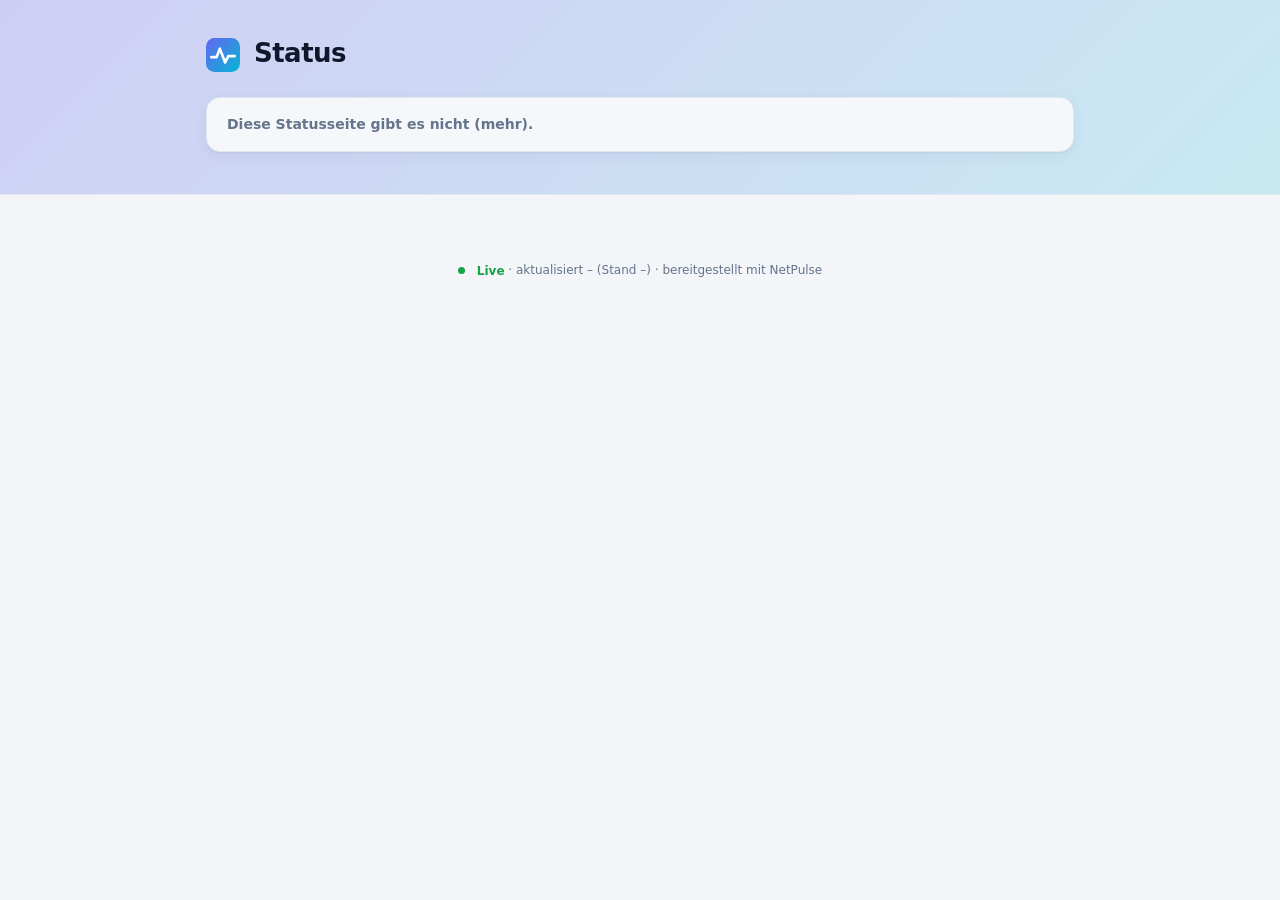
==== web/status.html @ 87ae2999 "Übernahme verbundener Geräte: Auswahl mit Dubletten-Hinweis, Aufräumen, keine reinen ARP-Einträge - " ====
<!doctype html>
<html lang="de">
<head>
  <meta charset="utf-8">
  <meta name="viewport" content="width=device-width, initial-scale=1">
  <meta name="referrer" content="no-referrer">
  <meta name="robots" content="noindex, nofollow">
  <meta name="color-scheme" content="light dark">
  <title>Status</title>
  <link rel="icon" href="favicon.svg" type="image/svg+xml">
  <link rel="stylesheet" href="style.css?v=0.9.9">
</head>
<body class="status-page">
  <div class="status-hero">
    <div class="status-wrap">
      <div class="status-brand"><img src="favicon.svg" alt="" width="34" height="34"><div>
        <h1 id="st-title">Status</h1><p id="st-desc"></p></div></div>
      <div class="status-overall" id="st-overall">Lade …</div>
    </div>
  </div>
  <main class="status-wrap" id="st-items"></main>
  <p class="muted small status-foot"><span class="st-live" id="st-live"><span class="st-live-dot"></span>Live</span> · aktualisiert <span id="st-age">–</span>
    (Stand <span id="st-updated">–</span>) · bereitgestellt mit NetPulse</p>
  <script src="status.js?v=0.9.9"></script>
</body>
</html>
---- web/style.css ----
/* NetPulse – Oberfläche. Farben als Variablen; hell, dunkel oder automatisch (data-theme). */
:root {
  --bg: #f3f5f9;
  --bg-2: #eaeef5;
  --surface: #ffffff;
  --surface-2: #f5f7fb;
  --surface-3: #eef1f7;
  --border: #e3e7ef;
  --border-strong: #cfd6e3;
  --text: #0f172a;
  --text-2: #334155;
  --muted: #64748b;
  --accent: #4f46e5;
  --accent-2: #06b6d4;
  --accent-soft: #eef2ff;
  --accent-text: #ffffff;
  --up: #16a34a;
  --up-soft: #dcfce7;
  --down: #dc2626;
  --down-soft: #fee2e2;
  --warn: #d97706;
  --warn-soft: #fef3c7;
  --unknown: #64748b;
  --unknown-soft: #e2e8f0;
  --info: #2563eb;
  --info-soft: #dbeafe;
  --radius: 14px;
  --radius-sm: 9px;
  --shadow: 0 1px 2px rgb(15 23 42 / 0.04), 0 4px 16px rgb(15 23 42 / 0.05);
  --shadow-lg: 0 20px 50px rgb(15 23 42 / 0.18);
  --sidebar: 248px;
  color-scheme: light;
}

@media (prefers-color-scheme: dark) {
  :root:not([data-theme="light"]) {
    --bg: #0b1020; --bg-2: #0f1529; --surface: #121a2e; --surface-2: #172039; --surface-3: #1c2744;
    --border: #232f4b; --border-strong: #2f3d5f; --text: #e8edf7; --text-2: #c3cce0; --muted: #8b97b3;
    --accent: #818cf8; --accent-2: #22d3ee; --accent-soft: #1e2350; --accent-text: #0b1020;
    --up: #34d399; --up-soft: #0c3326; --down: #f87171; --down-soft: #3f1719; --warn: #fbbf24; --warn-soft: #3a2c0b;
    --unknown: #94a3b8; --unknown-soft: #1f2a40; --info: #60a5fa; --info-soft: #132a4f;
    --shadow: 0 1px 2px rgb(0 0 0 / 0.3); --shadow-lg: 0 20px 50px rgb(0 0 0 / 0.5);
    color-scheme: dark;
  }
}
:root[data-theme="dark"] {
  --bg: #0b1020; --bg-2: #0f1529; --surface: #121a2e; --surface-2: #172039; --surface-3: #1c2744;
  --border: #232f4b; --border-strong: #2f3d5f; --text: #e8edf7; --text-2: #c3cce0; --muted: #8b97b3;
  --accent: #818cf8; --accent-2: #22d3ee; --accent-soft: #1e2350; --accent-text: #0b1020;
  --up: #34d399; --up-soft: #0c3326; --down: #f87171; --down-soft: #3f1719; --warn: #fbbf24; --warn-soft: #3a2c0b;
  --unknown: #94a3b8; --unknown-soft: #1f2a40; --info: #60a5fa; --info-soft: #132a4f;
  --shadow: 0 1px 2px rgb(0 0 0 / 0.3); --shadow-lg: 0 20px 50px rgb(0 0 0 / 0.5);
  color-scheme: dark;
}

* { box-sizing: border-box; }
html, body { height: 100%; }
body {
  margin: 0;
  background: var(--bg);
  color: var(--text);
  font: 14px/1.5 "Inter", system-ui, -apple-system, "Segoe UI", Roboto, sans-serif;
  -webkit-font-smoothing: antialiased;
}
a { color: var(--accent); text-decoration: none; }
a:hover { text-decoration: underline; }
h1 { font-size: 20px; margin: 0; font-weight: 650; letter-spacing: -0.01em; }
h2 { font-size: 14px; margin: 0; font-weight: 600; }
h3 { font-size: 13px; margin: 0 0 8px; font-weight: 600; color: var(--text-2); }
code, .mono { font-family: ui-monospace, "Cascadia Code", "JetBrains Mono", Consolas, monospace; font-size: 12.5px; }
.muted { color: var(--muted); }
.small { font-size: 12px; }
.error { color: var(--down); }
.ok { color: var(--up); }
[hidden] { display: none !important; }

svg.i { width: 18px; height: 18px; flex: none; vertical-align: middle; }
svg.i-sm { width: 15px; height: 15px; }
svg.i-lg { width: 26px; height: 26px; }

/* ---------- Grundlayout ---------- */
.shell { display: grid; grid-template-columns: var(--sidebar) minmax(0, 1fr); min-height: 100vh; }
.sidebar {
  position: sticky; top: 0; height: 100vh;
  display: flex; flex-direction: column; gap: 8px;
  padding: 18px 14px;
  background: var(--surface);
  border-right: 1px solid var(--border);
  overflow-y: auto;
}
.brand { display: flex; align-items: center; gap: 10px; padding: 4px 8px 14px; color: var(--text); font-size: 19px; letter-spacing: -0.02em; }
.brand:hover { text-decoration: none; }
.brand b { background: linear-gradient(90deg, var(--accent), var(--accent-2)); -webkit-background-clip: text; background-clip: text; color: transparent; }
#nav { display: flex; flex-direction: column; gap: 2px; flex: 1; }
.nav-label { margin: 14px 10px 4px; font-size: 11px; font-weight: 600; letter-spacing: 0.06em; text-transform: uppercase; color: var(--muted); }
#nav a {
  display: flex; align-items: center; gap: 11px;
  padding: 8px 10px; border-radius: var(--radius-sm);
  color: var(--text-2); font-weight: 500;
}
#nav a:hover { background: var(--surface-2); text-decoration: none; }
#nav a.active { background: var(--accent-soft); color: var(--accent); }
#nav a.active svg { color: var(--accent); }
.nav-badge { margin-left: auto; background: var(--down); color: #fff; border-radius: 999px; font-size: 11px; font-weight: 700; padding: 0 7px; line-height: 18px; }
body:not(.is-admin) .admin-only { display: none !important; }
.sidebar-foot { display: flex; align-items: center; gap: 6px; padding-top: 10px; border-top: 1px solid var(--border); }
.user-chip { display: flex; align-items: center; gap: 8px; flex: 1; min-width: 0; padding: 7px 9px; border-radius: var(--radius-sm); color: var(--text-2); font-weight: 500; }
.user-chip span { overflow: hidden; text-overflow: ellipsis; white-space: nowrap; }
.user-chip:hover { background: var(--surface-2); text-decoration: none; }
.icon-btn { display: inline-grid; place-items: center; width: 34px; height: 34px; padding: 0; border-radius: var(--radius-sm); background: transparent; color: var(--muted); border: 1px solid transparent; }
.icon-btn:hover { background: var(--surface-2); color: var(--text); filter: none; }

.scan-mini { margin: 6px 4px; padding: 10px 12px; border-radius: var(--radius-sm); background: var(--accent-soft); font-size: 12px; color: var(--text-2); }
.scan-mini strong { color: var(--accent); }

.main { min-width: 0; display: flex; flex-direction: column; }
.topbar {
  position: sticky; top: 0; z-index: 5;
  display: flex; align-items: center; gap: 16px;
  padding: 14px 28px;
  background: color-mix(in srgb, var(--bg) 85%, transparent);
  backdrop-filter: blur(10px);
  border-bottom: 1px solid var(--border);
}
.topbar h1 { flex: 1; }
.menu-btn { display: none; }
.search { position: relative; width: min(380px, 40vw); }
.search svg { position: absolute; left: 11px; top: 50%; transform: translateY(-50%); color: var(--muted); }
.search input { width: 100%; padding-left: 36px; background: var(--surface); }
main#view { padding: 24px 28px 48px; max-width: 1500px; width: 100%; }

@media (max-width: 960px) {
  .shell { grid-template-columns: minmax(0, 1fr); }
  .sidebar { position: fixed; z-index: 20; left: 0; width: var(--sidebar); transform: translateX(-100%); transition: transform 0.2s; box-shadow: none; }
  .sidebar.open { transform: none; box-shadow: var(--shadow-lg); }
  .menu-btn { display: inline-grid; }
  .topbar { padding: 12px 16px; }
  .search { display: none; }
  main#view { padding: 16px; }
}

/* ---------- Karten & Raster ---------- */
.card { background: var(--surface); border: 1px solid var(--border); border-radius: var(--radius); box-shadow: var(--shadow); padding: 18px; min-width: 0; }
.card > header { display: flex; align-items: center; justify-content: space-between; gap: 10px; margin-bottom: 14px; }
.card > header h2 { display: flex; align-items: center; gap: 8px; }
.card > header h2 svg { color: var(--muted); }
.grid { display: grid; grid-template-columns: repeat(3, minmax(0, 1fr)); gap: 18px; }
.span-1 { grid-column: span 1; } .span-2 { grid-column: span 2; } .span-3 { grid-column: span 3; }
@media (max-width: 1100px) { .grid { grid-template-columns: repeat(2, minmax(0, 1fr)); } .span-3 { grid-column: span 2; } }
@media (max-width: 720px) { .grid { grid-template-columns: minmax(0, 1fr); } .span-1, .span-2, .span-3 { grid-column: span 1; } }
.page-head { display: flex; align-items: center; justify-content: space-between; gap: 14px; flex-wrap: wrap; margin-bottom: 18px; }
.actions { display: flex; gap: 8px; align-items: center; flex-wrap: wrap; }
.stack-v { display: flex; flex-direction: column; gap: 18px; }
.info-line { color: var(--muted); margin: -6px 0 18px; font-size: 13px; }

.grid.editing .widget { outline: 2px dashed var(--border-strong); outline-offset: 2px; cursor: grab; }
.grid.editing .widget.drag-over { outline-color: var(--accent); }
.widget-tools { display: flex; gap: 4px; }
.widget-tools button { padding: 3px 8px; font-size: 12px; }

/* ---------- Kennzahlen ---------- */
.kpis { display: grid; grid-template-columns: repeat(auto-fit, minmax(150px, 1fr)); gap: 14px; }
@media (max-width: 520px) { .kpis { grid-template-columns: 1fr 1fr; gap: 10px; } .kpi { padding: 12px; gap: 10px; } .kpi-icon { width: 36px; height: 36px; } .kpi-value { font-size: 22px; } }
.kpi { display: flex; align-items: center; gap: 14px; padding: 16px; border-radius: var(--radius); background: var(--surface-2); color: var(--text); border: 1px solid var(--border); }
.kpi:hover { text-decoration: none; border-color: var(--border-strong); }
.kpi-icon { display: grid; place-items: center; width: 44px; height: 44px; border-radius: 12px; }
.kpi-icon svg { width: 22px; height: 22px; }
.kpi-value { font-size: 26px; font-weight: 700; line-height: 1.1; letter-spacing: -0.02em; }
.kpi-label { color: var(--muted); font-size: 12.5px; }

/* Farbtöne für Icons */
.tone-accent { background: var(--accent-soft); color: var(--accent); }
.tone-up { background: var(--up-soft); color: var(--up); }
.tone-down { background: var(--down-soft); color: var(--down); }
.tone-warn { background: var(--warn-soft); color: var(--warn); }
.tone-info { background: var(--info-soft); color: var(--info); }
.tone-muted { background: var(--unknown-soft); color: var(--unknown); }

/* ---------- Status ---------- */
.badge { display: inline-flex; align-items: center; gap: 5px; padding: 2px 9px; border-radius: 999px; font-size: 12px; font-weight: 600; white-space: nowrap; }
.badge.st-up, .badge.ev-up, .badge.sev-resolved { background: var(--up-soft); color: var(--up); }
.badge.st-down, .badge.ev-down, .badge.sev-critical { background: var(--down-soft); color: var(--down); }
.badge.st-unknown, .badge.plain { background: var(--unknown-soft); color: var(--unknown); }
.badge.ev-discovered, .badge.info { background: var(--info-soft); color: var(--info); }
.badge.ev-mac_changed, .badge.ev-ssh_key_changed, .badge.warn { background: var(--warn-soft); color: var(--warn); }
.badge.accent { background: var(--accent-soft); color: var(--accent); }
.dot { display: inline-block; width: 9px; height: 9px; border-radius: 50%; background: var(--unknown); flex: none; }
.dot.up { background: var(--up); box-shadow: 0 0 0 3px var(--up-soft); }
.dot.down { background: var(--down); box-shadow: 0 0 0 3px var(--down-soft); animation: pulse 1.6s infinite; }
@keyframes pulse { 50% { box-shadow: 0 0 0 6px transparent; } }
.chip { display: inline-block; padding: 1px 7px; margin: 1px 2px 1px 0; border-radius: 6px; background: var(--surface-3); font-size: 11.5px; white-space: nowrap; color: var(--text-2); }

/* ---------- Gerätekarten ---------- */
.dev-icon { display: grid; place-items: center; width: 40px; height: 40px; border-radius: 11px; flex: none; }
.dev-icon svg { width: 21px; height: 21px; }
.dev-icon.lg { width: 64px; height: 64px; border-radius: 18px; }
.dev-icon.lg svg { width: 34px; height: 34px; }
.dev-icon.sm { width: 30px; height: 30px; border-radius: 8px; }
.dev-icon.sm svg { width: 16px; height: 16px; }
.t-network { background: #e0e7ff; color: #4338ca; } .t-server { background: #e0f2fe; color: #0369a1; }
.t-storage { background: #ede9fe; color: #6d28d9; } .t-client { background: #dcfce7; color: #15803d; }
.t-mobile { background: #fce7f3; color: #be185d; } .t-media { background: #ffedd5; color: #c2410c; }
.t-iot { background: #fef9c3; color: #a16207; } .t-power { background: #fee2e2; color: #b91c1c; }
.t-unknown { background: var(--unknown-soft); color: var(--unknown); }
@media (prefers-color-scheme: dark) {
  :root:not([data-theme="light"]) .t-network { background: #1e2455; color: #a5b4fc; }
  :root:not([data-theme="light"]) .t-server { background: #0c2a44; color: #7dd3fc; }
  :root:not([data-theme="light"]) .t-storage { background: #2a1d4f; color: #c4b5fd; }
  :root:not([data-theme="light"]) .t-client { background: #0f3323; color: #86efac; }
  :root:not([data-theme="light"]) .t-mobile { background: #3d1530; color: #f9a8d4; }
  :root:not([data-theme="light"]) .t-media { background: #3d2310; color: #fdba74; }
  :root:not([data-theme="light"]) .t-iot { background: #3a320b; color: #fde047; }
  :root:not([data-theme="light"]) .t-power { background: #3f1719; color: #fca5a5; }
}
:root[data-theme="dark"] .t-network { background: #1e2455; color: #a5b4fc; }
:root[data-theme="dark"] .t-server { background: #0c2a44; color: #7dd3fc; }
:root[data-theme="dark"] .t-storage { background: #2a1d4f; color: #c4b5fd; }
:root[data-theme="dark"] .t-client { background: #0f3323; color: #86efac; }
:root[data-theme="dark"] .t-mobile { background: #3d1530; color: #f9a8d4; }
:root[data-theme="dark"] .t-media { background: #3d2310; color: #fdba74; }
:root[data-theme="dark"] .t-iot { background: #3a320b; color: #fde047; }
:root[data-theme="dark"] .t-power { background: #3f1719; color: #fca5a5; }

.dev-grid { display: grid; grid-template-columns: repeat(auto-fill, minmax(250px, 1fr)); gap: 14px; }
.dev-card { display: flex; flex-direction: column; gap: 10px; padding: 16px; border-radius: var(--radius); background: var(--surface); border: 1px solid var(--border); box-shadow: var(--shadow); color: var(--text); transition: border-color 0.15s, transform 0.15s; }
.dev-card:hover { text-decoration: none; border-color: var(--accent); transform: translateY(-1px); }
.dev-card.off { opacity: 0.6; }
.dev-card .top { display: flex; align-items: center; gap: 12px; min-width: 0; }
.dev-card .name { font-weight: 600; overflow: hidden; text-overflow: ellipsis; white-space: nowrap; }
.dev-card .sub { color: var(--muted); font-size: 12px; overflow: hidden; text-overflow: ellipsis; white-space: nowrap; }
.dev-card .meta { display: flex; justify-content: space-between; align-items: center; gap: 8px; font-size: 12px; color: var(--muted); }
.ellipsis { overflow: hidden; text-overflow: ellipsis; white-space: nowrap; min-width: 0; }

.dev-hero { display: flex; align-items: center; gap: 18px; flex-wrap: wrap; }
.dev-hero .title { flex: 1; min-width: 240px; }
.dev-hero h1 { font-size: 24px; display: flex; align-items: center; gap: 10px; flex-wrap: wrap; }
.dev-hero .badges { display: flex; gap: 6px; flex-wrap: wrap; margin-top: 8px; }

/* ---------- Reiter ---------- */
.tabs { display: flex; gap: 4px; border-bottom: 1px solid var(--border); margin: 18px 0; overflow-x: auto; }
.tabs button { background: transparent; color: var(--muted); border: 0; border-bottom: 2px solid transparent; border-radius: 0; padding: 9px 14px; font-weight: 500; white-space: nowrap; }
.tabs button:hover { color: var(--text); filter: none; }
.tabs button.active { color: var(--accent); border-bottom-color: var(--accent); }

/* ---------- Listen & Tabellen ---------- */
.list { list-style: none; margin: 0; padding: 0; }
.list li { display: flex; justify-content: space-between; align-items: center; gap: 12px; padding: 9px 0; border-bottom: 1px solid var(--border); }
.list li:last-child { border-bottom: 0; }
.list .meta { color: var(--muted); font-size: 12px; white-space: nowrap; }
.list .lead { display: flex; align-items: center; gap: 10px; min-width: 0; }
.table-wrap { overflow-x: auto; }
table { width: 100%; border-collapse: collapse; }
th, td { text-align: left; padding: 10px 12px; border-bottom: 1px solid var(--border); vertical-align: middle; }
th { font-size: 11.5px; text-transform: uppercase; letter-spacing: 0.05em; color: var(--muted); font-weight: 600; background: var(--surface-2); }
tr:last-child td { border-bottom: 0; }
tbody tr.clickable { cursor: pointer; }
tbody tr.clickable:hover { background: var(--surface-2); }
tr.unmonitored td { opacity: 0.55; }
.cell-dev { display: flex; align-items: center; gap: 10px; min-width: 0; }
dl.details { display: grid; grid-template-columns: max-content 1fr; gap: 8px 18px; margin: 0; }
dl.details dt { color: var(--muted); }
dl.details dd { margin: 0; min-width: 0; overflow-wrap: anywhere; }
.empty { display: flex; flex-direction: column; align-items: center; gap: 8px; padding: 28px; color: var(--muted); text-align: center; }
.empty svg { width: 34px; height: 34px; opacity: 0.6; }

/* ---------- Balken & Messwerte ---------- */
.meter { height: 8px; border-radius: 99px; background: var(--surface-3); overflow: hidden; }
.meter > span { display: block; height: 100%; border-radius: 99px; background: linear-gradient(90deg, var(--accent), var(--accent-2)); }
.meter.warn > span { background: var(--warn); }
.meter.crit > span { background: var(--down); }
.meter-row { display: grid; grid-template-columns: minmax(90px, 180px) 1fr auto; gap: 12px; align-items: center; padding: 6px 0; }
.gauges { display: grid; grid-template-columns: repeat(auto-fit, minmax(130px, 1fr)); gap: 12px; }
.gauge { padding: 14px; border-radius: var(--radius-sm); background: var(--surface-2); border: 1px solid var(--border); }
.gauge .v { font-size: 22px; font-weight: 700; margin: 2px 0 8px; }
.gauge .l { display: flex; align-items: center; gap: 6px; color: var(--muted); font-size: 12px; }
.stack { display: flex; height: 12px; border-radius: 7px; overflow: hidden; background: var(--surface-3); }
.stack > span { display: block; }
.bg-up { background: var(--up); } .bg-down { background: var(--down); } .bg-unknown { background: var(--unknown); } .bg-off { background: var(--border-strong); }
.legend { display: flex; flex-wrap: wrap; gap: 4px 16px; margin-top: 12px; font-size: 12.5px; color: var(--text-2); }
.legend i { display: inline-block; width: 10px; height: 10px; border-radius: 3px; margin-right: 6px; vertical-align: -1px; }
.bars { display: grid; grid-template-columns: max-content 1fr max-content; gap: 8px 12px; align-items: center; font-size: 13px; }
.bar { height: 8px; border-radius: 4px; background: linear-gradient(90deg, var(--accent), var(--accent-2)); min-width: 3px; }
.progress { height: 6px; border-radius: 99px; background: color-mix(in srgb, var(--accent) 20%, transparent); overflow: hidden; margin-top: 6px; }
.progress > span { display: block; height: 100%; background: var(--accent); transition: width 0.4s; }

/* ---------- Diagramme ---------- */
svg.chart { width: 100%; height: auto; display: block; overflow: visible; }
svg.chart .axis { stroke: var(--border); }
svg.chart .grid-line { stroke: var(--border); stroke-dasharray: 3 4; }
svg.chart .line { fill: none; stroke-width: 1.8; stroke-linejoin: round; }
svg.chart .area { opacity: 0.12; }
svg.chart .outage { fill: var(--down); }
svg.chart .lbl { fill: var(--muted); font-size: 11px; }
.c0 { stroke: var(--accent); fill: var(--accent); } .c1 { stroke: var(--accent-2); fill: var(--accent-2); }
.c2 { stroke: var(--warn); fill: var(--warn); } .c3 { stroke: var(--down); fill: var(--down); } .c4 { stroke: var(--up); fill: var(--up); }
.bgc0 { background: var(--accent); } .bgc1 { background: var(--accent-2); } .bgc2 { background: var(--warn); } .bgc3 { background: var(--down); } .bgc4 { background: var(--up); }

/* ---------- Formulare ---------- */
input, select, textarea, button { font: inherit; color: inherit; }
input, select, textarea { background: var(--surface); border: 1px solid var(--border-strong); border-radius: var(--radius-sm); padding: 8px 11px; min-width: 0; }
input:focus, select:focus, textarea:focus { outline: 2px solid color-mix(in srgb, var(--accent) 60%, transparent); outline-offset: -1px; border-color: var(--accent); }
input[type="checkbox"] { width: 16px; height: 16px; accent-color: var(--accent); }
textarea { width: 100%; min-height: 90px; resize: vertical; }
textarea.mono { min-height: 140px; }
label { display: flex; flex-direction: column; gap: 5px; font-size: 12.5px; color: var(--muted); font-weight: 500; }
label.inline { flex-direction: row; align-items: center; gap: 8px; color: var(--text); font-weight: 400; font-size: 14px; }
.form { display: flex; flex-direction: column; gap: 14px; }
.form-row { display: flex; gap: 12px; flex-wrap: wrap; align-items: flex-end; }
.form-row > label { flex: 1 1 170px; }
.hint { font-size: 12px; color: var(--muted); margin: -6px 0 0; }
.checks { display: flex; flex-wrap: wrap; gap: 6px 16px; }
fieldset { border: 1px solid var(--border); border-radius: var(--radius-sm); padding: 12px 14px; margin: 0; }
legend { padding: 0 6px; font-size: 12.5px; color: var(--muted); font-weight: 600; }

button, .btn {
  display: inline-flex; align-items: center; justify-content: center; gap: 7px;
  background: var(--accent); color: var(--accent-text);
  border: 1px solid transparent; border-radius: var(--radius-sm);
  padding: 8px 15px; cursor: pointer; font-weight: 550; white-space: nowrap;
}
button:hover { filter: brightness(1.07); }
button:disabled { opacity: 0.55; cursor: default; }
button.ghost, .btn.ghost { background: var(--surface); color: var(--text); border-color: var(--border-strong); }
button.ghost:hover, .btn.ghost:hover { background: var(--surface-2); filter: none; }
.btn:hover { text-decoration: none; }
#q { min-width: min(320px, 100%); }
button.danger { background: var(--down); color: #fff; }
button.sm { padding: 4px 10px; font-size: 12.5px; }
.seg { display: inline-flex; border: 1px solid var(--border-strong); border-radius: var(--radius-sm); overflow: hidden; }
.seg button { border-radius: 0; background: var(--surface); color: var(--muted); padding: 7px 10px; border: 0; }
.seg button.active { background: var(--accent-soft); color: var(--accent); }

/* ---------- Login ---------- */
#login-view:empty { display: none; }
.login-wrap { min-height: 100vh; display: grid; place-items: center; padding: 20px;
  background: radial-gradient(1200px 600px at 10% -10%, color-mix(in srgb, var(--accent) 25%, transparent), transparent),
              radial-gradient(900px 500px at 110% 110%, color-mix(in srgb, var(--accent-2) 22%, transparent), transparent), var(--bg); }
.login { width: min(380px, 100%); display: flex; flex-direction: column; gap: 16px; padding: 32px; }
.login .brand { justify-content: center; font-size: 24px; padding-bottom: 4px; }
.login p { margin: 0; text-align: center; }

/* ---------- Hinweise, Dialog, Toast ---------- */
.notice { display: flex; gap: 10px; padding: 12px 14px; border-radius: var(--radius-sm); background: var(--warn-soft); color: var(--text-2); font-size: 13px; margin-bottom: 18px; }
.notice svg { color: var(--warn); margin-top: 1px; }
.notice.info { background: var(--info-soft); }
.notice.info svg { color: var(--info); }
dialog { border: 1px solid var(--border); border-radius: var(--radius); padding: 0; background: var(--surface); color: var(--text); box-shadow: var(--shadow-lg); width: min(560px, calc(100vw - 32px)); max-height: calc(100vh - 48px); }
dialog::backdrop { background: rgb(8 12 24 / 0.55); backdrop-filter: blur(2px); }
dialog .dlg-head { display: flex; align-items: center; justify-content: space-between; padding: 16px 20px; border-bottom: 1px solid var(--border); }
dialog .dlg-body { padding: 20px; overflow-y: auto; }
.toast { position: fixed; right: 22px; bottom: 22px; z-index: 100; display: flex; align-items: center; gap: 10px; padding: 12px 16px; border-radius: var(--radius-sm); background: var(--text); color: var(--bg); box-shadow: var(--shadow-lg); animation: slide 0.2s; }
.toast.error { background: var(--down); color: #fff; }
@keyframes slide { from { transform: translateY(10px); opacity: 0; } }

/* ---------- Live-Ansicht & Animationen ---------- */
svg.flow { width: 100%; height: 12px; display: block; overflow: visible; }
svg.flow .flow-track { stroke: var(--border); stroke-width: 3; stroke-linecap: round; fill: none; }
svg.flow .flow-dash { stroke: var(--accent); stroke-width: 3; stroke-linecap: round; fill: none;
  stroke-dasharray: 5 13; animation: flow 2s linear infinite; }
svg.flow.c1 .flow-dash, svg.flow.up .flow-dash { stroke: var(--accent-2); animation-direction: reverse; }
svg.flow.idle .flow-dash { opacity: 0.25; }
@keyframes flow { to { stroke-dashoffset: -36; } }
@media (prefers-reduced-motion: reduce) { svg.flow .flow-dash { animation: none; } }

svg.spark { width: 100%; height: 44px; display: block; }
svg.spark .line { fill: none; stroke-width: 1.6; }
svg.spark .spark-area { stroke: none; opacity: 0.12; }

.inet-path { display: grid; grid-template-columns: auto 1fr auto; align-items: center; gap: 14px; margin: 4px 0 14px; }
.inet-node { display: flex; flex-direction: column; align-items: center; gap: 4px; color: var(--text-2); max-width: 110px; }
.inet-node:hover { text-decoration: none; }
.inet-node > svg.i { width: 34px; height: 34px; color: var(--accent); }
.inet-node small { font-size: 11px; color: var(--muted); max-width: 110px; }
.inet-flows { display: flex; flex-direction: column; gap: 10px; }
.inet-values { display: grid; grid-template-columns: 1fr 1fr; gap: 12px; margin-bottom: 8px; }
.inet-values strong { display: block; font-size: 24px; font-weight: 700; letter-spacing: -0.02em; font-variant-numeric: tabular-nums; }
.inet-dir { display: inline-flex; align-items: center; gap: 4px; font-size: 12px; color: var(--accent); font-weight: 600; }
.inet-dir.up { color: var(--accent-2); }

.live-head { display: flex; align-items: center; justify-content: space-between; gap: 12px; flex-wrap: wrap; margin-bottom: 14px; }
.live-pulse { display: inline-flex; align-items: center; gap: 8px; font-size: 12.5px; color: var(--muted); }
.live-pulse::before { content: ""; width: 8px; height: 8px; border-radius: 50%; background: var(--up); animation: blink 1.2s infinite; }
@keyframes blink { 50% { opacity: 0.25; } }
.if-grid { display: grid; grid-template-columns: repeat(auto-fill, minmax(280px, 1fr)); gap: 14px; }
.if-card { padding: 14px; border-radius: var(--radius); border: 1px solid var(--border); background: var(--surface-2); display: flex; flex-direction: column; gap: 10px; }
.if-card.wan { border-color: var(--accent); box-shadow: 0 0 0 1px var(--accent); }
.if-card.down { opacity: 0.55; }
.if-card header { display: flex; align-items: center; justify-content: space-between; gap: 8px; }
.if-card header .ellipsis { font-weight: 600; }
.if-rates { display: grid; grid-template-columns: 1fr 1fr; gap: 8px; }
.if-rates strong { display: block; font-size: 18px; font-variant-numeric: tabular-nums; }
.if-rates .inet-dir { font-size: 11.5px; }
.meter > span { transition: width 0.6s ease; }
.explorer-tools { display: flex; gap: 8px; flex-wrap: wrap; margin-bottom: 12px; }
.explorer-tools input[name="oid"] { flex: 1 1 320px; }
td.val { max-width: 520px; overflow-wrap: anywhere; }
dialog.wide { width: min(860px, calc(100vw - 32px)); }
#a-list { max-height: 46vh; overflow-y: auto; border: 1px solid var(--border); border-radius: var(--radius-sm); }
#a-list td { padding: 7px 10px; }

/* ---------- Live-Stream: Verbindungsanzeige, Strom, Smart-Home-Kacheln ---------- */
.live-dot { display: inline-flex; align-items: center; gap: 6px; font-size: 11px; font-weight: 700; letter-spacing: 0.08em;
  color: var(--muted); padding: 3px 9px; border-radius: 99px; border: 1px solid var(--border); }
.live-dot::before { content: ""; width: 7px; height: 7px; border-radius: 50%; background: var(--unknown); }
.live-dot.on { color: var(--up); border-color: color-mix(in srgb, var(--up) 40%, transparent); }
.live-dot.on::before { background: var(--up); box-shadow: 0 0 0 0 var(--up); animation: ping 1.8s infinite; }
@keyframes ping { 0% { box-shadow: 0 0 0 0 color-mix(in srgb, var(--up) 60%, transparent); } 80%, 100% { box-shadow: 0 0 0 7px transparent; } }
.live-tag { font-size: 10.5px; font-weight: 700; letter-spacing: 0.1em; color: var(--up); padding: 2px 7px; border-radius: 99px;
  background: var(--up-soft); }
.live-pulse.stale::before { background: var(--down); animation: none; }

.power-head { display: flex; align-items: baseline; justify-content: space-between; gap: 10px; }
.power-total { font-size: 34px; font-weight: 750; letter-spacing: -0.03em; font-variant-numeric: tabular-nums;
  background: linear-gradient(90deg, var(--warn), var(--down)); -webkit-background-clip: text; background-clip: text; color: transparent; }
.power-total.big { font-size: 46px; margin: 6px 0 4px; }
svg.spark.tall { height: 56px; margin: 6px 0 12px; }
svg.spark .spark-area.c2 { opacity: 0.18; }
.bars .bar { transition: width 0.8s cubic-bezier(0.2, 0.8, 0.2, 1); }
.bars .num { font-variant-numeric: tabular-nums; text-align: right; }

.sh-grid { display: grid; grid-template-columns: repeat(auto-fill, minmax(150px, 1fr)); gap: 10px; }
.sh-tile, .ch-tile { position: relative; display: flex; flex-direction: column; gap: 4px; padding: 11px 12px; border-radius: var(--radius-sm);
  border: 1px solid var(--border); background: var(--surface-2); color: var(--text); text-decoration: none; min-width: 0;
  transition: border-color 0.4s, box-shadow 0.4s, background 0.4s; }
.sh-tile:hover { border-color: var(--border-strong); }
.sh-tile.on, .ch-tile.on { border-color: color-mix(in srgb, var(--warn) 55%, transparent);
  background: linear-gradient(160deg, color-mix(in srgb, var(--warn) 14%, var(--surface-2)), var(--surface-2) 70%);
  box-shadow: 0 0 18px -6px color-mix(in srgb, var(--warn) 70%, transparent); }
.sh-tile.off { opacity: 0.5; }
.sh-top { display: flex; align-items: center; gap: 6px; font-size: 12.5px; color: var(--text-2); min-width: 0; }
.sh-tile.on .sh-top .i, .ch-tile.on .sh-top .i { color: var(--warn); }
.sh-val { font-size: 20px; font-weight: 700; font-variant-numeric: tabular-nums; letter-spacing: -0.02em; }
.sh-chans { display: flex; gap: 4px; min-height: 6px; }
.sh-ch { width: 16px; height: 5px; border-radius: 3px; background: var(--border-strong); }
.sh-ch.on { background: var(--warn); box-shadow: 0 0 6px var(--warn); }
.sh-extra { font-size: 11.5px; color: var(--muted); min-height: 14px; }
.flash { animation: flash 0.7s ease-out; }
@keyframes flash { from { box-shadow: 0 0 0 2px color-mix(in srgb, var(--accent) 60%, transparent); } }
.ch-grid { display: grid; grid-template-columns: repeat(auto-fill, minmax(180px, 1fr)); gap: 10px; }
.ch-tile strong { font-size: 22px; font-variant-numeric: tabular-nums; }
.live-watt { font-weight: 600; color: var(--warn); font-variant-numeric: tabular-nums; }
.live-watt:empty { display: none; }
.warn-ic { color: var(--warn); vertical-align: -2px; }
@media (prefers-reduced-motion: reduce) { .live-dot.on::before, .flash { animation: none; } }

/* ---------- Diagnose ---------- */
ol.diag { list-style: none; margin: 10px 0; padding: 0; display: flex; flex-direction: column; gap: 2px; }
ol.diag li { display: grid; grid-template-columns: 20px 1fr auto; gap: 10px; align-items: start; padding: 8px 10px;
  border-radius: var(--radius-sm); border-left: 3px solid var(--border); background: var(--surface-2); font-size: 13.5px; }
ol.diag li.ok { border-left-color: var(--up); } ol.diag li.ok .i { color: var(--up); }
ol.diag li.err { border-left-color: var(--down); background: color-mix(in srgb, var(--down) 7%, var(--surface-2)); } ol.diag li.err .i { color: var(--down); }
ol.diag li.info .i { color: var(--muted); }

/* ---------- System-Log ---------- */
.log { font-size: 12.5px; max-height: calc(100vh - 290px); overflow: auto; }
.log-line { display: grid; grid-template-columns: 150px 52px 170px 1fr; gap: 10px; padding: 5px 4px; border-bottom: 1px solid var(--border); align-items: baseline; }
.log-line .lvl { font-size: 10.5px; font-weight: 700; letter-spacing: 0.05em; color: var(--muted); }
.log-line.lvl-warn .lvl { color: var(--warn); } .log-line.lvl-error .lvl { color: var(--down); }
.log-line.lvl-error { background: color-mix(in srgb, var(--down) 6%, transparent); }
.log-line .msg { white-space: pre-wrap; word-break: break-word; }
@media (max-width: 720px) { .log-line { grid-template-columns: 1fr; gap: 2px; } }

/* ---------- Alarm-Popups ---------- */
#alert-stack { position: fixed; top: 76px; right: 16px; z-index: 60; display: flex; flex-direction: column; gap: 10px; width: min(380px, calc(100vw - 32px)); }
.alert-pop { display: grid; grid-template-columns: 22px 1fr auto; gap: 10px; align-items: start; padding: 13px 14px; border-radius: var(--radius);
  background: var(--surface); border: 1px solid var(--border); border-left: 4px solid var(--info); box-shadow: var(--shadow-lg);
  font-size: 13.5px; animation: pop-in 0.3s cubic-bezier(0.2, 0.9, 0.3, 1.2); transition: opacity 0.25s, transform 0.25s; }
.alert-pop.out { opacity: 0; transform: translateX(20px); }
.alert-pop-body { display: flex; flex-direction: column; gap: 3px; min-width: 0; }
.alert-pop-head { display: flex; gap: 8px; align-items: center; justify-content: space-between; }
.alert-pop.sev-critical { border-left-color: var(--down); } .alert-pop.sev-critical > .i { color: var(--down); }
.alert-pop.sev-critical { animation: pop-in 0.3s cubic-bezier(0.2, 0.9, 0.3, 1.2), glow 1.6s 0.3s 3; }
.alert-pop.sev-warning { border-left-color: var(--warn); } .alert-pop.sev-warning > .i { color: var(--warn); }
.alert-pop.sev-resolved { border-left-color: var(--up); } .alert-pop.sev-resolved > .i { color: var(--up); }
.alert-pop.sev-info > .i { color: var(--info); }
@keyframes pop-in { from { opacity: 0; transform: translateY(-12px) scale(0.97); } }
@keyframes glow { 50% { box-shadow: var(--shadow-lg), 0 0 0 4px color-mix(in srgb, var(--down) 35%, transparent); } }
@media (prefers-reduced-motion: reduce) { .alert-pop { animation: none; } }
#sched-area { margin-top: 18px; }
.gap-top { margin-top: 18px; }

/* ---------- Zwei-Faktor & App ---------- */
.qr { display: grid; place-items: center; background: #fff; border-radius: var(--radius-sm); padding: 10px; width: max-content; margin: 8px 0; }
.qr svg { width: 220px; height: 220px; display: block; }
ol.steps { margin: 0 0 6px; padding-left: 20px; color: var(--text-2); font-size: 13.5px; }
h3.sub { font-size: 13px; font-weight: 600; color: var(--muted); margin: 16px 0 6px; text-transform: uppercase; letter-spacing: 0.04em; }

/* ---------- E-Mail-Vorschau ---------- */
.mail-preview { border: 1px solid var(--border); border-radius: var(--radius-sm); padding: 14px 16px; background: var(--surface-2); position: relative; overflow: hidden; }
.mail-preview .mail-bar { position: absolute; left: 0; top: 0; right: 0; height: 4px; background: var(--down); }
.mail-preview pre { white-space: pre-wrap; font: inherit; margin: 10px 0 0; color: var(--text-2); }

/* ---------- Geräte-Widget ---------- */
.dw-parts { display: grid; gap: 14px; margin-top: 10px; }
.span-2 .dw-parts, .span-3 .dw-parts { grid-template-columns: repeat(auto-fit, minmax(320px, 1fr)); }
.dw-head { display: flex; align-items: center; gap: 6px; font-size: 12.5px; color: var(--muted); margin-bottom: 4px; }
.dw-head strong { margin-left: auto; color: var(--text); font-size: 14px; font-variant-numeric: tabular-nums; }
.dev-live .bars { grid-template-columns: minmax(0, 1fr) max-content max-content; }

/* ---------- Dienste ---------- */
.check-list { display: flex; flex-direction: column; }
.check-row { display: grid; grid-template-columns: 12px minmax(0, 1fr) auto 70px 80px; gap: 14px; align-items: center; padding: 12px 6px;
  border-bottom: 1px solid var(--border); cursor: pointer; border-radius: var(--radius-sm); }
.check-row:hover { background: var(--surface-2); }
.check-row.off { opacity: 0.55; }
.check-title { display: flex; align-items: center; gap: 8px; min-width: 0; }
.check-msg { color: var(--text-2); margin-top: 2px; }
.check-row.st-down .check-msg { color: var(--down); }
.check-nums { display: flex; flex-direction: column; align-items: flex-end; font-variant-numeric: tabular-nums; }
.check-dot { width: 10px; height: 10px; border-radius: 50%; background: var(--unknown); display: inline-block; flex: none; }
.st-up .check-dot, .check-dot.st-up { background: var(--up); box-shadow: 0 0 0 3px color-mix(in srgb, var(--up) 25%, transparent); }
.st-down .check-dot, .check-dot.st-down { background: var(--down); animation: blink 1.2s infinite; }
.st-warn .check-dot, .check-dot.st-warn { background: var(--warn); }
.beats { display: flex; gap: 2px; align-items: flex-end; height: 22px; }
.beats i { width: 5px; height: 100%; border-radius: 2px; background: var(--border); }
.beats i.ok { background: var(--up); }
.beats i.bad { background: var(--down); }
.wbeats { display: flex; align-items: center; gap: 10px; }
.wbeats .beats i { width: 4px; }
.kpis.compact { grid-template-columns: repeat(auto-fit, minmax(140px, 1fr)); }
.check-detail .beats { margin: 10px 0; }
@media (max-width: 900px) {
  .check-row { grid-template-columns: 12px minmax(0, 1fr) 70px; }
  .check-row .beats, .check-row .check-nums:last-child { display: none; }
}
.page-head > .kpis { flex: 1 1 520px; }

.pick-list { max-height: 220px; overflow: auto; border: 1px solid var(--border); border-radius: var(--radius-sm); padding: 6px 10px;
  display: flex; flex-direction: column; gap: 2px; margin-top: 4px; }
.pick-list label { min-width: 0; }

/* ---------- Netzwerkkarte ---------- */
.map-scroll { overflow: auto; max-height: calc(100vh - 230px); min-height: 300px; }
svg.map { display: block; }
svg.map .edge { fill: none; stroke: var(--border-strong); stroke-width: 1.5; }
svg.map .edge.guess { stroke-dasharray: 4 4; opacity: 0.7; }
svg.map .edge.down { stroke: var(--down); }
svg.map .node circle { fill: var(--surface-2); stroke: var(--unknown); stroke-width: 2; }
svg.map .node use { color: var(--text-2); }
svg.map .node.st-up circle { stroke: var(--up); }
svg.map .node.st-down circle { stroke: var(--down); fill: var(--down-soft); }
svg.map .node.st-off circle { stroke-dasharray: 3 3; }
svg.map .node text { font-size: 12px; fill: var(--text); }
svg.map .node text.ip { font-size: 10px; fill: var(--muted); font-family: ui-monospace, monospace; }
svg.map .node.hit circle { stroke: var(--accent); stroke-width: 4; }
svg.map a:hover text { fill: var(--accent); }
/* ---------- Statusseite ---------- */
.pick-list.tall { max-height: 460px; }
.sp-row { display: grid; grid-template-columns: minmax(0, 1fr) 170px; gap: 8px; align-items: center; }
.sp-label { padding: 4px 8px; font-size: 12.5px; }
body.status-page { background: var(--bg); color: var(--text); }
.status-wrap { max-width: 860px; margin: 0 auto; padding: 32px 16px; }
.status-head h1 { margin: 0 0 6px; font-size: 26px; }
.status-overall { margin: 16px 0; padding: 14px 18px; border-radius: var(--radius); font-weight: 600; background: var(--up-soft); color: var(--up); }
.status-overall.degraded { background: var(--warn-soft); color: var(--warn); }
.status-overall.down { background: var(--down-soft); color: var(--down); }
.status-overall.unknown { background: var(--surface-2); color: var(--muted); }
.status-item { padding: 12px 4px; border-bottom: 1px solid var(--border); }
.status-item:last-child { border-bottom: 0; }
.status-line { display: flex; align-items: center; gap: 10px; flex-wrap: wrap; margin-bottom: 8px; }
.status-label { font-size: 12.5px; }
.status-label.ok { color: var(--up); } .status-label.degraded { color: var(--warn); } .status-label.down { color: var(--down); }
.status-uptime { margin-left: auto; }
.beats.days { height: 28px; gap: 3px; }
.beats.days i { flex: 1; width: auto; }
.beats i.warn { background: var(--warn); }
.status-foot { text-align: center; margin-top: 18px; }

/* ---------- Protokolle ---------- */
.log-table td { vertical-align: top; }
.log-table .log-msg { white-space: pre-wrap; word-break: break-word; min-width: 280px; }
.nowrap { white-space: nowrap; }
.badge.sev-error { background: var(--down-soft); color: var(--down); }
.badge.sev-info { background: var(--surface-3); color: var(--text-2); }
tr.sev-row-bad td:first-child { box-shadow: inset 3px 0 0 var(--down); }
tr.sev-row-warn td:first-child { box-shadow: inset 3px 0 0 var(--warn); }
.badge.sev-warn { background: var(--warn-soft); color: var(--warn); }

.install-row { display: flex; align-items: center; justify-content: space-between; gap: 12px; padding: 10px 12px; margin-bottom: 12px;
  border: 1px solid var(--border); border-radius: var(--radius-sm); background: var(--surface-2); }
.install-btn { white-space: nowrap; }

/* ---------- Live CPU/RAM ---------- */
.dw-head.is-live strong::after { content: ""; display: inline-block; width: 6px; height: 6px; border-radius: 50%; background: var(--up);
  margin-left: 6px; vertical-align: middle; animation: blink 1.4s infinite; }
.dw-live svg.spark { height: 36px; margin: 2px 0 6px; }
.sys-live { display: grid; grid-template-columns: repeat(3, minmax(120px, 180px)) 1fr; gap: 18px; align-items: end; margin-bottom: 16px;
  padding: 14px; border: 1px solid var(--border); border-radius: var(--radius); background: var(--surface-2); }
.sys-live strong { display: block; font-size: 22px; font-variant-numeric: tabular-nums; }
.sys-live .meter span { transition: width 0.8s; }
@media (max-width: 720px) { .sys-live { grid-template-columns: 1fr 1fr; } }

/* ---------- Statusseite (öffentlich) ---------- */
.status-hero { background: linear-gradient(135deg, color-mix(in srgb, var(--accent) 22%, var(--bg)), color-mix(in srgb, var(--accent-2) 18%, var(--bg)));
  border-bottom: 1px solid var(--border); padding: 34px 0 26px; }
.status-hero .status-wrap { padding-top: 0; padding-bottom: 0; }
.status-brand { display: flex; align-items: center; gap: 14px; }
.status-brand h1 { margin: 0; font-size: 26px; letter-spacing: -0.02em; }
.status-brand p { margin: 2px 0 0; color: var(--text-2); }
.status-wrap { max-width: 900px; margin: 0 auto; padding: 24px 16px; }
.status-overall { display: flex; align-items: center; gap: 14px; margin-top: 22px; padding: 16px 20px; border-radius: var(--radius);
  background: var(--surface); border: 1px solid var(--border); box-shadow: var(--shadow); }
.status-overall .i { width: 30px; height: 30px; flex: none; }
.status-overall strong { font-size: 17px; }
.status-overall.ok { border-color: color-mix(in srgb, var(--up) 45%, transparent); } .status-overall.ok .i { color: var(--up); }
.status-overall.degraded { border-color: color-mix(in srgb, var(--warn) 45%, transparent); } .status-overall.degraded .i { color: var(--warn); }
.status-overall.down { border-color: color-mix(in srgb, var(--down) 55%, transparent); background: color-mix(in srgb, var(--down) 8%, var(--surface)); }
.status-overall.down .i { color: var(--down); }
.status-group { margin-bottom: 22px; }
.status-group h2 { font-size: 13px; text-transform: uppercase; letter-spacing: 0.06em; color: var(--muted); margin: 0 0 8px 4px; }
.status-item { padding: 16px 4px; border-bottom: 1px solid var(--border); }
.status-item:last-child { border-bottom: 0; }
.status-line { display: flex; align-items: center; gap: 10px; flex-wrap: wrap; margin-bottom: 10px; }
.status-name { font-size: 15.5px; }
.status-label { font-size: 12px; padding: 2px 8px; border-radius: 99px; background: var(--surface-3); }
.status-label.ok { color: var(--up); background: var(--up-soft); } .status-label.degraded { color: var(--warn); background: var(--warn-soft); }
.status-label.down { color: var(--down); background: var(--down-soft); }
.status-uptime { margin-left: auto; font-variant-numeric: tabular-nums; }
.days-legend { display: flex; justify-content: space-between; margin-top: 4px; }
.st-details { display: grid; grid-template-columns: repeat(auto-fit, minmax(260px, 1fr)); gap: 12px; margin-top: 14px; }
.st-panel { border: 1px solid var(--border); border-radius: var(--radius-sm); padding: 10px 12px; background: var(--surface-2); }
.st-panel-head { display: flex; justify-content: space-between; align-items: center; gap: 8px; font-size: 12.5px; color: var(--muted); margin-bottom: 6px; }
.st-panel-head strong { color: var(--text); font-variant-numeric: tabular-nums; }
svg.st-chart { width: 100%; height: 90px; display: block; }
svg.st-chart .line { fill: none; stroke-width: 1.8; vector-effect: non-scaling-stroke; }
svg.st-chart .grid-line { stroke: var(--border); stroke-dasharray: 3 4; vector-effect: non-scaling-stroke; }
.st-axis { display: flex; justify-content: space-between; margin-top: 2px; }
/* ---------- Statusseite-Editor ---------- */
.sp-list { display: flex; flex-direction: column; gap: 10px; }
.sp-item { border: 1px solid var(--border); border-radius: var(--radius-sm); padding: 10px 12px; background: var(--surface-2); }
.sp-fields { display: grid; grid-template-columns: minmax(0, 1.4fr) minmax(0, 1fr) auto auto; gap: 10px; align-items: end; margin-top: 6px; }
@media (max-width: 900px) { .sp-fields { grid-template-columns: 1fr 1fr; } }

/* ---------- Verbrauch / Erzeugung ---------- */
.en-figs { display: flex; flex-wrap: wrap; gap: 6px 22px; }
.en-fig { display: flex; flex-direction: column; }
.en-fig .power-total { font-size: 26px; }
.power-total.prod { background: linear-gradient(90deg, var(--up), var(--accent-2)); -webkit-background-clip: text; background-clip: text; color: transparent; }
.en-balance { font-size: 20px; font-weight: 700; font-variant-numeric: tabular-nums; line-height: 1.6; }
.en-balance.plus { color: var(--up); }
.bar.prod { background: linear-gradient(90deg, var(--up), var(--accent-2)); }
.role-producer { color: var(--up); }
.i.role-producer { color: var(--up); } .i.role-consumer { color: var(--warn); } .i.role-grid { color: var(--info); }
.sh-tile.prod { border-color: color-mix(in srgb, var(--up) 55%, transparent);
  background: linear-gradient(160deg, color-mix(in srgb, var(--up) 14%, var(--surface-2)), var(--surface-2) 70%);
  box-shadow: 0 0 18px -6px color-mix(in srgb, var(--up) 70%, transparent); }
.sh-tile.prod .sh-top .i, .sh-tile.prod .sh-val { color: var(--up); }

.power-head .actions { display: flex; align-items: center; gap: 6px; }
.ghost.icon-only { padding: 4px 6px; }

/* Suchfeld über langen Auswahllisten */
.select-search { margin-bottom: 6px; }
select[size]:not([size="0"]):not([size="1"]) { padding: 4px; }

.st-live { display: inline-flex; align-items: center; gap: 6px; color: var(--up); font-weight: 600; }
.st-live.off { color: var(--warn); }
.st-live-dot { display: inline-block; width: 7px; height: 7px; border-radius: 50%; background: var(--up); margin-right: 6px; animation: blink 1.4s infinite; }
.st-live.off .st-live-dot { background: var(--warn); animation: none; }

/* 2FA-Pflicht noch nicht erfüllt: Navigation ausblenden, nur „Mein Konto“ */
body.totp-lock #nav, body.totp-lock #global-search { display: none !important; }

/* ---------- Energie-Auswertung ---------- */
:root { --en-grid: #4f46e5; --en-pv: #0891b2; --en-export: #b45309; }
@media (prefers-color-scheme: dark) { :root:not([data-theme="light"]) { --en-grid: #6366f1; --en-pv: #0891b2; --en-export: #b45309; } }
:root[data-theme="dark"] { --en-grid: #6366f1; --en-pv: #0891b2; --en-export: #b45309; }
.en-c-grid { fill: var(--en-grid); background: var(--en-grid); }
.en-c-pv { fill: var(--en-pv); background: var(--en-pv); }
.en-c-export { fill: var(--en-export); background: var(--en-export); }
.legend i.sw, .en-tip i.sw { display: inline-block; width: 10px; height: 10px; border-radius: 3px; margin-right: 6px; vertical-align: -1px; }
.en-period { min-width: 120px; text-align: center; font-size: 15px; }
.seg-links a { padding: 7px 12px; color: var(--muted); text-decoration: none; background: var(--surface); }
.seg-links a.active { background: var(--accent-soft); color: var(--accent); }
.en-tiles { display: grid; grid-template-columns: repeat(auto-fit, minmax(140px, 1fr)); gap: 12px; margin-bottom: 16px; }
.en-tile { background: var(--surface); border: 1px solid var(--border); border-radius: var(--radius); padding: 14px 16px; display: flex; flex-direction: column; gap: 4px; box-shadow: var(--shadow); }
.en-tile strong { font-size: 22px; font-variant-numeric: tabular-nums; color: var(--text); }
.en-tile.prod strong { color: var(--up); }
.en-chart { position: relative; }
.en-chart svg { width: 100%; height: auto; display: block; }
.en-grid-line { stroke: var(--border); stroke-width: 1; }
.en-axis { fill: var(--muted); font-size: 11px; font-variant-numeric: tabular-nums; }
.en-hit { fill: transparent; cursor: default; }
.en-hit:hover { fill: color-mix(in srgb, var(--text) 5%, transparent); }
.en-tip { position: absolute; pointer-events: none; background: var(--surface); border: 1px solid var(--border-strong); border-radius: var(--radius-sm);
  box-shadow: var(--shadow-lg); padding: 8px 10px; font-size: 12.5px; min-width: 190px; z-index: 5; }
.en-tip strong { display: block; margin-bottom: 4px; }
.en-tip div { display: flex; align-items: center; gap: 2px; color: var(--text-2); }
.en-tip div b { margin-left: auto; padding-left: 12px; color: var(--text); font-variant-numeric: tabular-nums; }
.en-bar-cell { width: 30%; min-width: 80px; }
.en-bar-cell .bar { display: block; }
td.num, th.num { text-align: right; font-variant-numeric: tabular-nums; white-space: nowrap; }
.notice.ok { background: var(--up-soft); }
.notice.ok svg { color: var(--up); }
.notice.warn { background: var(--warn-soft); }
.notice.warn svg { color: var(--warn); }

/* Protokolle: Empfangs-Zustand */
.sl-receiver { margin-bottom: 14px; padding: 12px 16px; }
.sl-recv-lines { display: flex; flex-wrap: wrap; gap: 8px 22px; align-items: center; font-size: 13.5px; }
.sl-recv-lines #sl-test { margin-left: auto; }
.sl-receiver .notice { margin: 10px 0 0; }

/* WLAN-Signal: Balken + dBm (Qualität zusätzlich als Text im title/Label) */
.sig { display: inline-flex; align-items: center; gap: 6px; font-size: 12.5px; font-variant-numeric: tabular-nums; white-space: nowrap; }
.sig-bars { display: inline-flex; align-items: flex-end; gap: 2px; height: 12px; }
.sig-bars i { display: block; width: 3px; border-radius: 1px; background: var(--border-strong); }
.sig-bars i:nth-child(1) { height: 4px; } .sig-bars i:nth-child(2) { height: 6px; } .sig-bars i:nth-child(3) { height: 9px; } .sig-bars i:nth-child(4) { height: 12px; }
.sig-up .sig-bars i.on { background: var(--up); } .sig-warn .sig-bars i.on { background: var(--warn); } .sig-down .sig-bars i.on { background: var(--down); }
/* UniFi-Clients */
.uc-tools { margin: 14px 0 8px; }
.uc-table th.sortable { cursor: pointer; user-select: none; white-space: nowrap; }
.uc-table th.sorted { color: var(--accent); }
.uc-table td { vertical-align: top; }
td.uc-meter { min-width: 90px; }
td.uc-meter .meter { margin-bottom: 3px; }
.kpi-value.small-val { font-size: 15px; line-height: 1.3; }
.uc-overview { border: 1px solid var(--border); border-radius: var(--radius-sm); padding: 12px 14px; background: var(--surface-2); }
.uc-overview header { display: flex; justify-content: space-between; align-items: center; margin-bottom: 6px; }
.uc-overview h2 { font-size: 14px; display: flex; gap: 8px; align-items: center; margin: 0; }
.wrap-any { word-break: break-all; }

/* Geräteliste: Verbindung laut UniFi */
.dev-card .conn { display: flex; align-items: center; gap: 6px; font-size: 12.5px; color: var(--text-2); margin: 6px 0 2px; min-width: 0; flex-wrap: wrap; }
.dev-card .conn .ellipsis { max-width: 45%; }
.dev-card .conn .conn-rate { margin-left: auto; color: var(--muted); font-variant-numeric: tabular-nums; white-space: nowrap; }
.conn-cell { display: flex; gap: 6px; align-items: flex-start; }
.conn-cell .i { margin-top: 2px; }
.nowrap { white-space: nowrap; }
#unifi-hint .notice { display: flex; align-items: center; gap: 12px; }
#unifi-hint .notice > span { flex: 1; }

/* Übernehmen / Aufräumen */
#unifi-hint .notice { margin-bottom: 10px; }
.imp-tools { display: flex; gap: 6px; }
.imp-list { max-height: 55vh; overflow: auto; }
.imp-list td { vertical-align: top; }
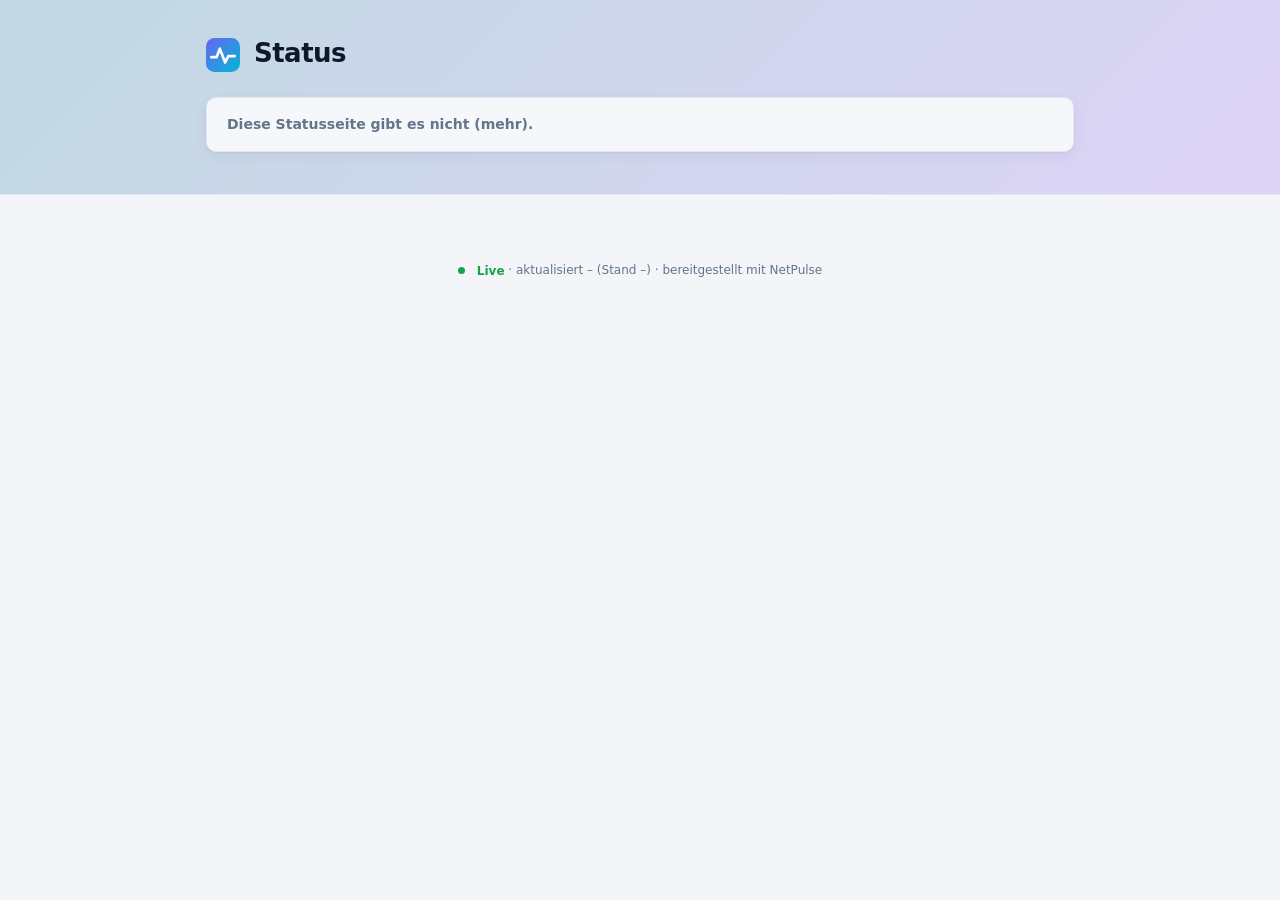
==== commit 4a4e6f9b: "Leitstand-Design: technischer Look mit Mini-Verläufen, LEDs und mehr Kennwerten - Messraster-Hinterg" ====
--- a/web/status.html
+++ b/web/status.html
@@ -8,7 +8,7 @@
   <meta name="color-scheme" content="light dark">
   <title>Status</title>
   <link rel="icon" href="favicon.svg" type="image/svg+xml">
-  <link rel="stylesheet" href="style.css?v=0.9.9">
+  <link rel="stylesheet" href="style.css?v=0.9.16">
 </head>
 <body class="status-page">
   <div class="status-hero">
@@ -21,6 +21,6 @@
   <main class="status-wrap" id="st-items"></main>
   <p class="muted small status-foot"><span class="st-live" id="st-live"><span class="st-live-dot"></span>Live</span> · aktualisiert <span id="st-age">–</span>
     (Stand <span id="st-updated">–</span>) · bereitgestellt mit NetPulse</p>
-  <script src="status.js?v=0.9.9"></script>
+  <script src="status.js?v=0.9.16"></script>
 </body>
 </html>
--- a/web/style.css
+++ b/web/style.css
@@ -735,3 +735,213 @@
 .imp-tools { display: flex; gap: 6px; }
 .imp-list { max-height: 55vh; overflow: auto; }
 .imp-list td { vertical-align: top; }
+
+/* Zustellstatus */
+.ch-error { color: var(--down); display: block; }
+.ch-error .i { vertical-align: -2px; }
+.ch-warn { color: var(--warn); margin-top: 2px; }
+.ch-warn .i { vertical-align: -2px; }
+
+/* Alarmtöne */
+.sound-grid { display: grid; grid-template-columns: repeat(auto-fit, minmax(260px, 1fr)); gap: 10px 18px; }
+.sound-row { display: flex; align-items: flex-end; gap: 8px; }
+.sound-row label { flex: 1; }
+
+/* Verbundene Programme */
+.chips { display: flex; flex-wrap: wrap; gap: 4px; }
+.chips .chip { display: inline-flex; align-items: center; gap: 4px; }
+.plain-list { list-style: none; padding: 0; margin: 0; display: grid; gap: 6px; }
+pre.code { background: var(--surface-3); border-radius: 8px; padding: 10px 12px; overflow-x: auto; white-space: pre; font-family: ui-monospace, "Cascadia Code", Consolas, monospace; }
+details.sub > summary { cursor: pointer; font-weight: 600; padding: 4px 0; }
+details.card.sub { margin-top: 16px; }
+.badge.paused { background: var(--info-soft); color: var(--info); }
+
+/* =====================================================================================
+   Leitstand-Design (NOC): technischer Look – Raster, leuchtende LEDs, Monospace-Messwerte,
+   Mini-Verläufe. Steht am Ende, damit es die Grundgestaltung überschreibt.
+   ===================================================================================== */
+:root {
+  --mono: ui-monospace, "Cascadia Code", "JetBrains Mono", "SF Mono", Consolas, monospace;
+  --accent: #0e7490; --accent-2: #7c3aed; --accent-soft: #e0f7fb;
+  --grid-line: rgb(14 116 144 / 0.06);
+  --glow: 0 0 0 transparent;
+  --radius: 10px; --radius-sm: 7px;
+}
+@media (prefers-color-scheme: dark) {
+  :root:not([data-theme="light"]) {
+    --bg: #05090f; --bg-2: #08101b; --surface: #0a121f; --surface-2: #0e1828; --surface-3: #132036;
+    --border: #16253b; --border-strong: #22385a; --text: #e4ecf7; --text-2: #b4c3da; --muted: #6f84a3;
+    --accent: #22d3ee; --accent-2: #a78bfa; --accent-soft: #072a33; --accent-text: #031216;
+    --up: #2ee59d; --up-soft: #062b1f; --down: #ff4d6a; --down-soft: #330c15; --warn: #ffb224; --warn-soft: #33240a;
+    --info: #4ea8ff; --info-soft: #0b2440; --unknown: #7d8da6; --unknown-soft: #141f31;
+    --grid-line: rgb(34 211 238 / 0.045);
+    --glow: 0 0 18px rgb(34 211 238 / 0.08);
+  }
+}
+:root[data-theme="dark"] {
+  --bg: #05090f; --bg-2: #08101b; --surface: #0a121f; --surface-2: #0e1828; --surface-3: #132036;
+  --border: #16253b; --border-strong: #22385a; --text: #e4ecf7; --text-2: #b4c3da; --muted: #6f84a3;
+  --accent: #22d3ee; --accent-2: #a78bfa; --accent-soft: #072a33; --accent-text: #031216;
+  --up: #2ee59d; --up-soft: #062b1f; --down: #ff4d6a; --down-soft: #330c15; --warn: #ffb224; --warn-soft: #33240a;
+  --info: #4ea8ff; --info-soft: #0b2440; --unknown: #7d8da6; --unknown-soft: #141f31;
+  --grid-line: rgb(34 211 238 / 0.045);
+  --glow: 0 0 18px rgb(34 211 238 / 0.08);
+}
+
+/* Hintergrund: feines Messraster + Lichtschein oben */
+body {
+  background-color: var(--bg);
+  background-image:
+    radial-gradient(1200px 500px at 70% -10%, color-mix(in srgb, var(--accent) 9%, transparent), transparent 70%),
+    linear-gradient(var(--grid-line) 1px, transparent 1px),
+    linear-gradient(90deg, var(--grid-line) 1px, transparent 1px);
+  background-size: auto, 28px 28px, 28px 28px;
+  background-attachment: fixed;
+}
+code, .mono, .kpi-value, .dc-stats b, .fact b, .sys-strip, th { font-family: var(--mono); }
+.mono, td.mono { font-variant-numeric: tabular-nums; }
+
+/* Seitenleiste */
+.sidebar { background: color-mix(in srgb, var(--surface) 88%, transparent); backdrop-filter: blur(8px); }
+.brand span { font-weight: 700; letter-spacing: 0.01em; }
+.nav-label { font-family: var(--mono); font-size: 10.5px; letter-spacing: 0.14em; color: color-mix(in srgb, var(--accent) 55%, var(--muted)); }
+.nav-label::before { content: "// "; opacity: 0.6; }
+#nav a { position: relative; border: 1px solid transparent; }
+#nav a.active { background: linear-gradient(90deg, color-mix(in srgb, var(--accent) 16%, transparent), transparent);
+  border-color: color-mix(in srgb, var(--accent) 22%, transparent); color: var(--text); }
+#nav a.active::before { content: ""; position: absolute; left: -15px; top: 7px; bottom: 7px; width: 3px; border-radius: 0 3px 3px 0;
+  background: var(--accent); box-shadow: 0 0 10px var(--accent); }
+.nav-badge { font-family: var(--mono); box-shadow: 0 0 10px color-mix(in srgb, var(--down) 60%, transparent); }
+
+/* Kopfzeile mit Statusleiste */
+.topbar { background: color-mix(in srgb, var(--bg) 78%, transparent); }
+.topbar h1 { font-size: 17px; letter-spacing: 0.02em; display: flex; align-items: center; gap: 10px; }
+.topbar h1::before { content: ""; width: 8px; height: 8px; border-radius: 2px; background: var(--accent); box-shadow: 0 0 10px var(--accent); }
+.sys-strip { display: flex; align-items: center; gap: 6px; font-size: 12px; }
+.sys-led { display: inline-flex; align-items: center; gap: 6px; padding: 4px 9px; border-radius: 6px; border: 1px solid var(--border);
+  background: var(--surface); color: var(--text-2); }
+.sys-led:hover { text-decoration: none; border-color: var(--border-strong); }
+.sys-led i { width: 8px; height: 8px; border-radius: 50%; background: var(--unknown); }
+.sys-led b { color: var(--text); font-weight: 700; }
+.sys-led span { color: var(--muted); }
+.sys-led.up i { background: var(--up); box-shadow: 0 0 8px var(--up); }
+.sys-led.down i { background: var(--down); box-shadow: 0 0 8px var(--down); animation: led-blink 1.2s steps(2, start) infinite; }
+.sys-led.warn i { background: var(--warn); box-shadow: 0 0 8px var(--warn); }
+.sys-led.zero i { background: var(--unknown); box-shadow: none; animation: none; }
+.sys-clock { margin-left: 4px; padding: 4px 9px; border-radius: 6px; border: 1px solid var(--border); color: var(--accent);
+  background: var(--surface); letter-spacing: 0.06em; min-width: 76px; text-align: center; }
+@keyframes led-blink { to { opacity: 0.25; } }
+@media (max-width: 1250px) { .sys-led span { display: none; } }
+@media (max-width: 960px) { .sys-clock { display: none; } }
+@media (max-width: 560px) { .sys-strip { display: none; } }
+
+/* Karten: Akzentlinie oben, Ecken-Markierung, Titel als Kennung */
+.card { position: relative; background: linear-gradient(180deg, color-mix(in srgb, var(--surface-2) 70%, var(--surface)), var(--surface));
+  box-shadow: var(--shadow), var(--glow); }
+.card::before { content: ""; position: absolute; left: 14px; right: 14px; top: -1px; height: 1px;
+  background: linear-gradient(90deg, transparent, color-mix(in srgb, var(--accent) 70%, transparent), transparent); opacity: 0.7; }
+.card::after { content: ""; position: absolute; right: 7px; top: 7px; width: 9px; height: 9px;
+  border-top: 1px solid color-mix(in srgb, var(--accent) 50%, transparent); border-right: 1px solid color-mix(in srgb, var(--accent) 50%, transparent);
+  pointer-events: none; }
+.card > header h2 { font-family: var(--mono); font-size: 12px; font-weight: 600; text-transform: uppercase; letter-spacing: 0.12em; color: var(--text-2); }
+.card > header h2 svg { color: var(--accent); width: 16px; height: 16px; padding: 4px; box-sizing: content-box; border-radius: 6px;
+  background: var(--accent-soft); border: 1px solid color-mix(in srgb, var(--accent) 25%, transparent); }
+
+/* Kennzahlen mit Verlauf */
+.kpis-noc { grid-template-columns: repeat(auto-fit, minmax(165px, 1fr)); }
+.kpis-noc .kpi { display: block; }
+.kpis-noc .kpi-icon { position: absolute; right: 12px; top: 12px; width: 30px; height: 30px; border-radius: 8px; }
+.kpis-noc .kpi-icon svg { width: 16px; height: 16px; }
+.kpis-noc .kpi-sub { white-space: normal; display: -webkit-box; -webkit-line-clamp: 2; -webkit-box-orient: vertical; line-height: 1.35; margin-top: 2px; }
+.kpi { position: relative; overflow: hidden; align-items: flex-start; background: var(--surface-2); padding: 14px 14px 12px; min-height: 104px; }
+.kpi-icon { width: 38px; height: 38px; border-radius: 9px; border: 1px solid color-mix(in srgb, currentColor 30%, transparent); }
+.kpi-icon svg { width: 19px; height: 19px; }
+.kpi-body { display: flex; flex-direction: column; gap: 2px; min-width: 0; position: relative; z-index: 1; }
+.kpi-label { order: -1; font-family: var(--mono); font-size: 10.5px; text-transform: uppercase; letter-spacing: 0.12em; }
+.kpi-value { font-size: 28px; font-weight: 700; letter-spacing: -0.03em; }
+.kpi-value small { font-size: 13px; font-weight: 600; color: var(--muted); margin-left: 3px; letter-spacing: 0; }
+.kpi-sub { font-size: 11.5px; color: var(--muted); white-space: nowrap; overflow: hidden; text-overflow: ellipsis; }
+.kpi-sub b { color: var(--text-2); font-family: var(--mono); }
+.kpi-spark:empty { display: none; }
+.kpi-spark { position: absolute; left: 0; right: 0; bottom: 0; height: 28px; opacity: 0.9; pointer-events: none; }
+.kpi.has-spark { padding-bottom: 36px; }
+.tone-up-k .kpi-value { color: var(--up); text-shadow: 0 0 18px color-mix(in srgb, var(--up) 35%, transparent); }
+.tone-down-k .kpi-value { color: var(--down); text-shadow: 0 0 18px color-mix(in srgb, var(--down) 35%, transparent); }
+.tone-warn-k .kpi-value { color: var(--warn); }
+
+/* Mini-Verlauf */
+svg.spark { display: block; width: 100%; height: 100%; overflow: visible; color: var(--accent); }
+svg.spark .spark-line { fill: none; stroke: currentColor; stroke-width: 1.6; stroke-linejoin: round; stroke-linecap: round; }
+svg.spark .spark-area { fill: currentColor; opacity: 0.12; stroke: none; }
+svg.spark .spark-end { fill: currentColor; stroke: none; }
+svg.spark.t-up { color: var(--up); } svg.spark.t-down { color: var(--down); } svg.spark.t-warn { color: var(--warn); }
+svg.spark.t-info { color: var(--info); } svg.spark.t-muted { color: var(--unknown); }
+
+/* Ring-Anzeige */
+.ring { position: relative; display: inline-grid; place-items: center; width: 54px; height: 54px; color: var(--up); }
+.ring svg { position: absolute; inset: 0; width: 100%; height: 100%; }
+.ring-bg { fill: none; stroke: var(--surface-3); stroke-width: 4; }
+.ring-fg { fill: none; stroke: currentColor; stroke-width: 4; stroke-linecap: round; filter: drop-shadow(0 0 3px currentColor); }
+.ring-val { font-family: var(--mono); font-size: 12px; font-weight: 700; color: var(--text); }
+.ring-val small { font-size: 9px; color: var(--muted); }
+.ring.t-warn { color: var(--warn); } .ring.t-down { color: var(--down); } .ring.t-muted { color: var(--unknown); }
+
+/* Status-Punkte und Plaketten */
+.dot.up { box-shadow: 0 0 0 3px var(--up-soft), 0 0 8px var(--up); }
+.dot.down { box-shadow: 0 0 0 3px var(--down-soft), 0 0 8px var(--down); }
+.badge { border-radius: 5px; font-family: var(--mono); font-size: 11px; letter-spacing: 0.04em; text-transform: uppercase;
+  border: 1px solid color-mix(in srgb, currentColor 28%, transparent); padding: 1px 7px; }
+.chip { font-family: var(--mono); border-radius: 4px; border: 1px solid var(--border); }
+
+/* Gerätekarten: Kennwerte, Verlauf, Status-LED */
+.dev-grid { grid-template-columns: repeat(auto-fill, minmax(270px, 1fr)); }
+.dev-card { position: relative; gap: 9px; padding: 14px 14px 12px; overflow: hidden;
+  background: linear-gradient(180deg, color-mix(in srgb, var(--surface-2) 75%, var(--surface)), var(--surface)); }
+.dev-card::before { content: ""; position: absolute; left: 0; top: 0; bottom: 0; width: 3px; background: var(--unknown); opacity: 0.8; }
+.dev-card.st-up::before { background: var(--up); box-shadow: 0 0 12px var(--up); }
+.dev-card.st-down::before { background: var(--down); box-shadow: 0 0 12px var(--down); }
+.dev-card.st-paused::before { background: var(--info); }
+.dev-card.st-off { opacity: 0.55; }
+.dev-card:hover { border-color: color-mix(in srgb, var(--accent) 60%, transparent); box-shadow: var(--shadow), 0 0 22px color-mix(in srgb, var(--accent) 12%, transparent); }
+.dev-card .top .ellipsis { flex: 1; }
+.led { width: 10px; height: 10px; border-radius: 50%; flex: none; background: var(--unknown); border: 1px solid rgb(0 0 0 / 0.3); }
+.led.up { background: var(--up); box-shadow: 0 0 6px var(--up), 0 0 14px color-mix(in srgb, var(--up) 50%, transparent); }
+.led.down { background: var(--down); box-shadow: 0 0 6px var(--down); animation: led-blink 1s steps(2, start) infinite; }
+.led.paused { background: var(--info); box-shadow: 0 0 6px var(--info); }
+.dc-facts { display: grid; gap: 3px; font-size: 11.5px; color: var(--muted); }
+.dc-facts > span { display: flex; align-items: center; gap: 7px; min-width: 0; }
+.dc-facts > span > span { overflow: hidden; text-overflow: ellipsis; white-space: nowrap; }
+.dc-facts svg { color: color-mix(in srgb, var(--accent) 70%, var(--muted)); }
+.dc-stats { display: grid; grid-template-columns: repeat(auto-fit, minmax(60px, 1fr)); gap: 1px; background: var(--border);
+  border: 1px solid var(--border); border-radius: 7px; overflow: hidden; }
+.dc-stats > div { background: var(--surface-2); padding: 5px 8px; min-width: 0; }
+.dc-stats label { display: block; font-family: var(--mono); font-size: 9.5px; text-transform: uppercase; letter-spacing: 0.12em; color: var(--muted); }
+.dc-stats b { font-size: 12.5px; color: var(--text); white-space: nowrap; }
+.av-up { color: var(--up) !important; } .av-warn { color: var(--warn) !important; } .av-down { color: var(--down) !important; }
+.dc-spark { height: 26px; margin: 0 -2px; }
+.dev-card .meta { margin-top: auto; border-top: 1px solid var(--border); padding-top: 8px; }
+.dc-spark:empty { display: none; }
+
+/* Gerätekopf: Kennzahlenleiste */
+.dev-hero h1 { font-size: 22px; letter-spacing: 0; }
+.dev-icon.lg { box-shadow: 0 0 24px color-mix(in srgb, currentColor 25%, transparent); border: 1px solid color-mix(in srgb, currentColor 30%, transparent); }
+.fact-strip { display: grid; grid-template-columns: repeat(auto-fit, minmax(150px, 1fr)); gap: 1px; margin-top: 16px;
+  background: var(--border); border: 1px solid var(--border); border-radius: 9px; overflow: hidden; }
+.fact { display: flex; align-items: center; gap: 10px; padding: 9px 12px; background: var(--surface-2); min-width: 0; }
+.fact > svg { color: var(--accent); flex: none; }
+.fact > span { min-width: 0; }
+.fact label { display: block; font-family: var(--mono); font-size: 9.5px; text-transform: uppercase; letter-spacing: 0.12em; color: var(--muted); }
+.fact b { display: block; font-size: 13px; overflow: hidden; text-overflow: ellipsis; white-space: nowrap; }
+
+/* Reiter, Tabellen, Listen */
+.tabs button { font-family: var(--mono); font-size: 12px; text-transform: uppercase; letter-spacing: 0.08em; }
+.tabs button.active { text-shadow: 0 0 12px color-mix(in srgb, var(--accent) 60%, transparent); }
+th { font-size: 10.5px; letter-spacing: 0.12em; background: color-mix(in srgb, var(--surface-3) 60%, transparent); }
+tbody tr.clickable:hover { background: color-mix(in srgb, var(--accent) 6%, transparent); }
+.list li { border-bottom-style: dashed; }
+
+/* Hinweise und Leerzustände */
+.notice { border-left: 3px solid var(--accent); }
+.empty svg { color: color-mix(in srgb, var(--accent) 60%, var(--muted)); filter: drop-shadow(0 0 8px color-mix(in srgb, var(--accent) 40%, transparent)); }
+
+@media (prefers-reduced-motion: reduce) { .led.down, .sys-led.down i { animation: none; } }
